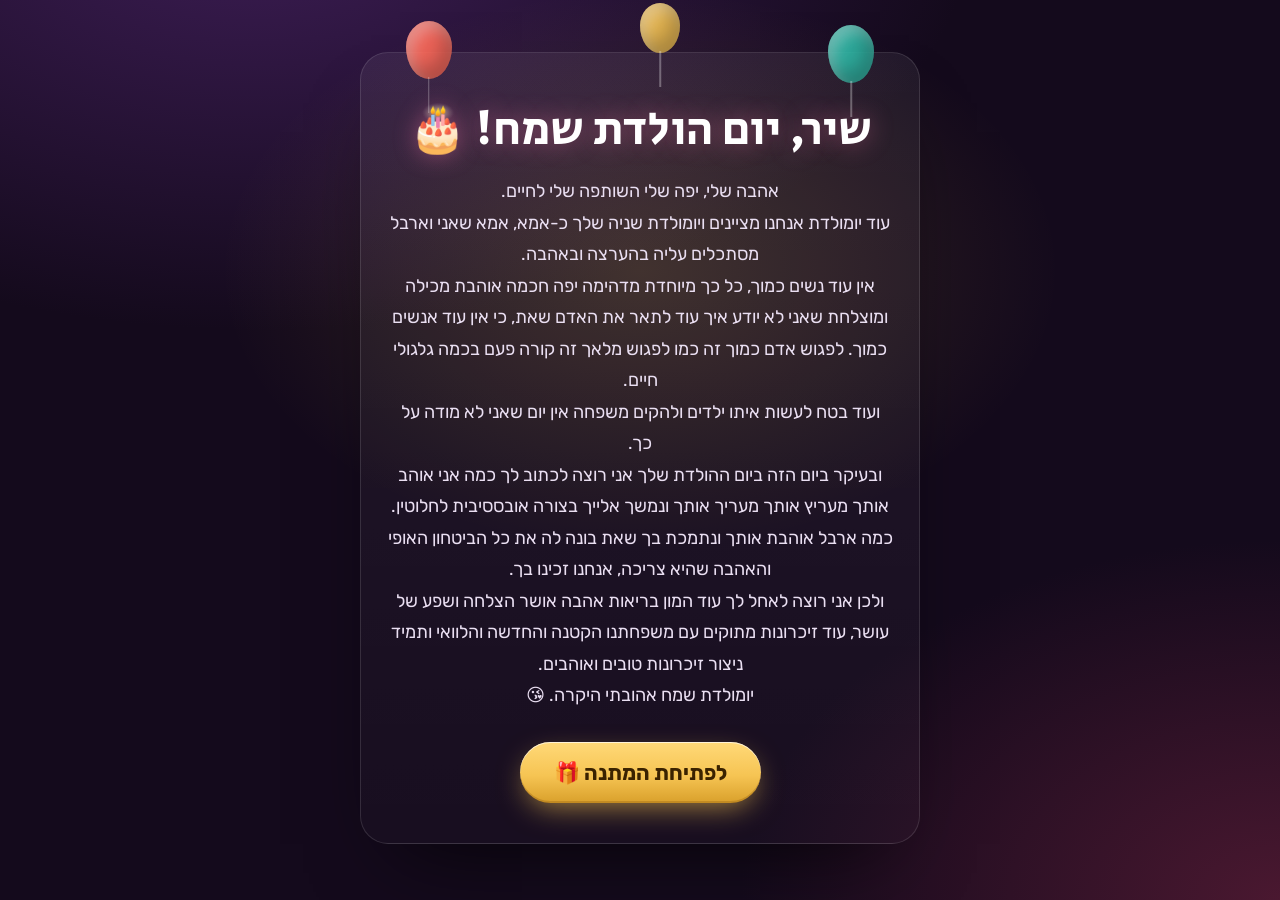
==== index.html @ 5ed7d881 "Add bundling tool and HTML harnesses for mobile and shot scenarios - Implemented a bundling script (" ====
<!doctype html>
<html lang="he" dir="rtl">
<head>
<meta charset="utf-8">
<meta name="viewport" content="width=device-width, initial-scale=1, maximum-scale=1, user-scalable=no, viewport-fit=cover">
<title>יום הולדת שמח אהבה שלי 🎁</title>
<link rel="preconnect" href="https://fonts.googleapis.com">
<link rel="preconnect" href="https://fonts.gstatic.com" crossorigin>
<link href="https://fonts.googleapis.com/css2?family=Rubik:wght@400;500;700;900&family=Secular+One&family=Share+Tech+Mono&display=swap" rel="stylesheet">
<link rel="stylesheet" href="css/style.css">
</head>
<body>

<!-- ───────────── מסך 1: פתיח וברכה ───────────── -->
<section id="screen-intro" class="screen active">
  <div class="intro-glow"></div>
  <div class="intro-card">
    <div class="intro-balloons" aria-hidden="true">
      <span class="balloon b1"></span><span class="balloon b2"></span><span class="balloon b3"></span>
    </div>
    <h1 class="intro-title">שיר, יום הולדת שמח! 🎂</h1>
    <div class="intro-text" id="greeting-text">
      <!-- PLACEHOLDER: הברכה האישית תיכתב כאן (js/app.js → CONFIG.greeting) -->
    </div>
    <button class="btn btn-primary btn-big" id="btn-to-gift">
      <span>לפתיחת המתנה 🎁</span>
    </button>
  </div>
</section>

<!-- ───────────── מסך 2: מכונת הקלואו ───────────── -->
<section id="screen-game" class="screen">
  <div class="game-wrap">
    <canvas id="claw-canvas" width="420" height="600"></canvas>

    <div class="hud">
      <div class="hud-msg" id="hud-msg">הזיזי את הזרוע עם החצים, ולחצי על הכפתור האדום כדי לתפוס</div>
    </div>

    <div class="controls" dir="ltr">
      <button class="ctl ctl-arrow" id="btn-left" aria-label="שמאלה">
        <svg viewBox="0 0 24 24"><path d="M15 5l-7 7 7 7" fill="none" stroke="currentColor" stroke-width="3" stroke-linecap="round" stroke-linejoin="round"/></svg>
      </button>
      <button class="ctl ctl-drop" id="btn-drop" aria-label="תפוס">
        <span class="drop-cap"></span>
        <span class="drop-label" dir="rtl">תפסי!</span>
      </button>
      <button class="ctl ctl-arrow" id="btn-right" aria-label="ימינה">
        <svg viewBox="0 0 24 24"><path d="M9 5l7 7-7 7" fill="none" stroke="currentColor" stroke-width="3" stroke-linecap="round" stroke-linejoin="round"/></svg>
      </button>
    </div>
    <div class="hint-keys">אפשר גם עם החצים במקלדת ורווח</div>
  </div>
</section>

<!-- ───────────── מסך 3: פתיחת המתנה ───────────── -->
<section id="screen-reveal" class="screen">
  <canvas id="confetti-canvas"></canvas>
  <div class="reveal-wrap">

    <!-- שלב א: המתנה הארוזה -->
    <div class="wrapped" id="wrapped">
      <div class="wrapped-caption" id="wrapped-caption">תפסת! לחצי על המתנה כדי לפתוח</div>
      <button class="giftbox" id="giftbox" aria-label="פתחי את המתנה">
        <div class="gb-rays" aria-hidden="true"></div>
        <div class="gb-core" aria-hidden="true"></div>
        <div class="gb-lid"><div class="gb-bow"><i></i><i></i><b></b></div><div class="gb-lid-ribbon"></div></div>
        <div class="gb-body"><div class="gb-ribbon-v"></div><div class="gb-ribbon-h"></div></div>
      </button>
    </div>

    <!-- שלב ב: הכרטיס -->
    <div class="gift-card" id="gift-card" hidden>
      <div class="gift-badge" id="gift-badge">מתנה מס׳ 1</div>
      <div class="gift-photo"><img id="gift-img" alt=""></div>
      <div class="gift-body">
        <div class="gift-kicker" id="gift-kicker"></div>
        <h2 class="gift-title" id="gift-title"></h2>
        <p class="gift-sub" id="gift-sub"></p>
        <div id="gift-extra"></div>
      </div>
      <div class="gift-actions">
        <button class="btn btn-ghost" id="btn-reject">לא אהבתי, רוצה מתנה אחרת 😒</button>
      </div>
    </div>

  </div>
</section>

<script src="js/engine.js"></script>
<script src="js/atelier.js"></script>
<script src="js/claw.js"></script>
<script src="js/app.js"></script>
</body>
</html>
---- css/style.css ----
/* ─────────────────────────────────────────────────────────────
   יום הולדת שיר — styles
   Palette: cherry red (machine), deep plum (night), warm gold (accent),
   coral + teal (the presents). One accent per screen.
   ───────────────────────────────────────────────────────────── */
:root {
  --plum-900: #140a1c;
  --plum-800: #1f1030;
  --plum-700: #2c1742;
  --cherry: #c2263a;
  --cherry-dark: #8f1a2b;
  --gold: #f6c453;
  --gold-deep: #d9a02b;
  --coral: #ff6b5a;
  --teal: #2fb8a6;
  --cream: #fff4e6;
  --ink: #2a1a22;
  --muted: #b9a7c4;
  --font: "Rubik", system-ui, -apple-system, "Segoe UI", sans-serif;
  --display: "Secular One", "Rubik", sans-serif;
}

* { box-sizing: border-box; -webkit-tap-highlight-color: transparent; }
[hidden] { display: none !important; }
/* The page background lives on <html>, sized to the whole document (not the viewport), and
   never repeats — otherwise a long greeting makes the gradients tile below the first screen. */
html {
  margin: 0; min-height: 100%;
  background-color: var(--plum-900);
  background-image:
    radial-gradient(1200px 700px at 20% -10%, #3d1d55 0%, transparent 60%),
    radial-gradient(900px 600px at 100% 100%, #4a1830 0%, transparent 60%);
  background-repeat: no-repeat;
  background-size: 100% 100%;
}
body {
  margin: 0;
  font-family: var(--font);
  color: var(--cream);
  background: transparent;
  min-height: 100dvh;
  overflow-x: hidden;
  -webkit-font-smoothing: antialiased;
}

button { font-family: inherit; cursor: pointer; }

.screen {
  display: none;
  min-height: 100dvh;
  align-items: center;
  justify-content: center;
  padding: max(16px, env(safe-area-inset-top)) 16px max(20px, env(safe-area-inset-bottom));
  position: relative;
}
.screen.active { display: flex; animation: screen-in .45s cubic-bezier(.2,.8,.2,1) both; }
@keyframes screen-in { from { opacity: 0; transform: translateY(14px) scale(.985); } to { opacity: 1; transform: none; } }

/* ───────────── buttons ───────────── */
.btn {
  border: 0; border-radius: 999px;
  padding: 14px 26px; font-size: 18px; font-weight: 700;
  transition: transform .12s ease, box-shadow .2s ease, filter .2s ease;
  will-change: transform;
}
.btn:active { transform: translateY(1px) scale(.98); }
.btn-primary {
  color: #3a2200;
  background: linear-gradient(180deg, #ffd978 0%, var(--gold) 55%, var(--gold-deep) 100%);
  box-shadow: 0 10px 30px -8px rgba(246,196,83,.7), inset 0 1px 0 rgba(255,255,255,.7), inset 0 -2px 0 rgba(120,70,0,.25);
}
.btn-primary:hover { filter: brightness(1.04); box-shadow: 0 14px 34px -8px rgba(246,196,83,.85), inset 0 1px 0 rgba(255,255,255,.7), inset 0 -2px 0 rgba(120,70,0,.25); }
.btn-big { padding: 18px 34px; font-size: 21px; }
.btn-ghost {
  color: var(--cream);
  background: rgba(255,255,255,.06);
  border: 1.5px solid rgba(255,255,255,.18);
  backdrop-filter: blur(6px);
}
.btn-ghost:hover { background: rgba(255,255,255,.11); border-color: rgba(255,255,255,.3); }

/* ───────────── intro ───────────── */
#screen-intro { overflow: hidden; }
.intro-glow {
  position: absolute; inset: 0; pointer-events: none;
  background: radial-gradient(600px 400px at 50% 30%, rgba(246,196,83,.16), transparent 70%);
}
.intro-card {
  position: relative; width: min(560px, 100%);
  text-align: center; padding: 44px 26px 40px;
  border-radius: 28px;
  background: linear-gradient(180deg, rgba(255,255,255,.06), rgba(255,255,255,.02));
  border: 1px solid rgba(255,255,255,.12);
  box-shadow: 0 40px 80px -40px rgba(0,0,0,.8);
}
.intro-title {
  font-family: var(--display); font-weight: 400;
  font-size: clamp(30px, 7vw, 46px); line-height: 1.15; margin: 8px 0 18px;
  color: #fff;
  text-shadow: 0 0 24px rgba(255,120,170,.45);
}
.intro-text {
  font-size: 18px; line-height: 1.75; color: #eadff2;
  white-space: pre-line; margin: 0 auto 30px; max-width: 46ch;
}
.intro-text .placeholder {
  display: inline-block; padding: 10px 14px; border-radius: 12px;
  border: 1.5px dashed rgba(246,196,83,.55); color: var(--gold);
  font-size: 15px;
}
.intro-balloons { position: absolute; inset: -20px 0 auto 0; height: 0; pointer-events: none; }
.balloon {
  position: absolute; width: 46px; height: 58px; border-radius: 50% 50% 50% 50% / 45% 45% 55% 55%;
  opacity: .9; animation: float 6s ease-in-out infinite;
  box-shadow: inset -8px -10px 18px rgba(0,0,0,.25), inset 6px 8px 14px rgba(255,255,255,.35);
}
.balloon::after { content: ""; position: absolute; left: 50%; bottom: -34px; width: 1.5px; height: 36px; background: rgba(255,255,255,.35); transform: translateX(-50%); }
.b1 { left: 8%; top: -12px; background: var(--coral); animation-delay: -1s; }
.b2 { left: 50%; top: -30px; background: var(--gold); width: 40px; height: 50px; animation-delay: -3s; }
.b3 { right: 8%; top: -8px; background: var(--teal); animation-delay: -5s; }
@keyframes float { 0%,100% { transform: translateY(0) rotate(-3deg); } 50% { transform: translateY(-12px) rotate(3deg); } }

/* ───────────── game ───────────── */
#screen-game { padding-top: 10px; }
.game-wrap { width: min(420px, 100%); display: flex; flex-direction: column; align-items: stretch; gap: 10px; }
#claw-canvas {
  width: 100%; height: auto; aspect-ratio: 420 / 600; display: block;
  border-radius: 22px;
  box-shadow: 0 40px 70px -30px rgba(0,0,0,.9), 0 0 0 1px rgba(255,255,255,.05);
  touch-action: none; user-select: none;
}
.hud { min-height: 44px; display: flex; align-items: center; justify-content: center; }
.hud-msg {
  text-align: center; font-size: 15.5px; line-height: 1.4; color: #f3e9f7;
  padding: 8px 14px; border-radius: 12px;
  background: rgba(255,255,255,.05); border: 1px solid rgba(255,255,255,.08);
  transition: transform .2s ease, background .3s ease;
}
.hud-msg.pop { animation: hud-pop .5s cubic-bezier(.2,.9,.2,1.2); }
.hud-msg.bad { background: rgba(194,38,58,.22); border-color: rgba(255,120,130,.3); }
.hud-msg.good { background: rgba(47,184,166,.2); border-color: rgba(120,255,220,.3); }
@keyframes hud-pop { 0% { transform: scale(.94); } 60% { transform: scale(1.03); } 100% { transform: none; } }

.controls {
  display: grid; grid-template-columns: 1fr auto 1fr; align-items: center; gap: 14px;
  padding: 10px 6px 4px;
  user-select: none; -webkit-user-select: none;
}
.ctl { border: 0; touch-action: manipulation; user-select: none; -webkit-user-select: none; }
.ctl-arrow {
  height: 72px; border-radius: 20px; color: #fff;
  background: linear-gradient(180deg, #3b2350, #24132f);
  box-shadow: 0 8px 0 #150a1c, 0 14px 24px -8px rgba(0,0,0,.7), inset 0 1px 0 rgba(255,255,255,.12);
  transition: transform .08s ease, box-shadow .08s ease, background .2s ease;
}
.ctl-arrow svg { width: 32px; height: 32px; }
.ctl-arrow:active, .ctl-arrow.held {
  transform: translateY(6px);
  box-shadow: 0 2px 0 #150a1c, 0 6px 14px -6px rgba(0,0,0,.7), inset 0 1px 0 rgba(255,255,255,.12);
  background: linear-gradient(180deg, #4a2c66, #2c1840);
}
.ctl-drop {
  position: relative; width: 104px; height: 104px; border-radius: 50%; padding: 0;
  background: #7d0f1f;
  box-shadow: 0 10px 0 #4a0912, 0 18px 30px -8px rgba(0,0,0,.8);
  transition: transform .08s ease, box-shadow .08s ease;
}
.drop-cap {
  position: absolute; inset: 6px; border-radius: 50%;
  background: radial-gradient(circle at 38% 30%, #ff8a86 0%, #e2323f 40%, #a3121f 100%);
  box-shadow: inset 0 -8px 14px rgba(80,0,0,.5), inset 0 6px 10px rgba(255,255,255,.35);
}
.drop-cap::after { content: ""; position: absolute; left: 22%; top: 12%; width: 34%; height: 18%; border-radius: 50%; background: rgba(255,255,255,.55); filter: blur(1.5px); }
.drop-label {
  position: absolute; inset: 0; display: grid; place-items: center;
  font-family: var(--display); font-size: 22px; color: #fff; letter-spacing: .02em;
  text-shadow: 0 2px 4px rgba(0,0,0,.45);
}
.ctl-drop:active, .ctl-drop.pressed { transform: translateY(8px); box-shadow: 0 2px 0 #4a0912, 0 8px 16px -6px rgba(0,0,0,.8); }
.ctl-drop:disabled { filter: saturate(.4) brightness(.8); cursor: default; }
.hint-keys { text-align: center; font-size: 12.5px; color: var(--muted); }
@media (pointer: coarse) { .hint-keys { display: none; } }

/* ───────────── reveal ───────────── */
#screen-reveal { overflow: hidden; }
#confetti-canvas { position: fixed; inset: 0; width: 100%; height: 100%; pointer-events: none; z-index: 5; }
.reveal-wrap { position: relative; z-index: 2; width: min(520px, 100%); display: grid; place-items: center; }

/* wrapped present (CSS) */
.wrapped { display: grid; place-items: center; gap: 26px; padding: 30px 0; }
.wrapped-caption { font-size: 19px; color: #f3e9f7; text-align: center; animation: hud-pop .6s ease; min-height: 1.6em; }
.wrapped-caption .opening-fx {
  display: inline-block; font-weight: 700; letter-spacing: .02em;
  background: linear-gradient(90deg, #fff 0%, var(--gold) 30%, #fff 50%, var(--gold) 70%, #fff 100%);
  background-size: 200% 100%;
  -webkit-background-clip: text; background-clip: text; color: transparent;
  animation: shimmer 1.1s linear infinite, hud-pop .4s ease;
}
@keyframes shimmer { to { background-position: -200% 0; } }
.giftbox {
  --wrap: #ff6b5a; --ribbon: #f6c453;
  position: relative; width: 190px; height: 210px; border: 0; background: transparent; padding: 0;
  filter: drop-shadow(0 30px 30px rgba(0,0,0,.55));
  animation: gift-wiggle 2.2s ease-in-out infinite;
  transform-origin: 50% 100%;
}
@keyframes gift-wiggle { 0%,100% { transform: rotate(0); } 10% { transform: rotate(-4deg) scale(1.02); } 20% { transform: rotate(4deg); } 30% { transform: rotate(-2deg); } 40% { transform: rotate(0); } }
.giftbox.opening { animation: none; }
/* Light rays burst from the box as the lid comes off. */
.gb-rays {
  position: absolute; left: 50%; top: 58%; width: 460px; height: 460px; margin: -230px 0 0 -230px;
  border-radius: 50%; pointer-events: none; opacity: 0; z-index: 0;
  background: repeating-conic-gradient(from 0deg, rgba(255,232,160,.6) 0 6deg, transparent 6deg 22deg);
  -webkit-mask: radial-gradient(circle, #000 15%, transparent 68%); mask: radial-gradient(circle, #000 15%, transparent 68%);
}
.giftbox.opening .gb-rays { animation: rays 1.3s ease-out .1s both; }
@keyframes rays {
  0% { opacity: 0; transform: scale(.15) rotate(0deg); }
  30% { opacity: 1; }
  100% { opacity: 0; transform: scale(1.35) rotate(45deg); }
}
.gb-core {
  position: absolute; left: 50%; top: 60%; width: 40px; height: 40px; margin: -20px 0 0 -20px; border-radius: 50%;
  background: radial-gradient(circle, #fff 0%, rgba(255,236,170,.9) 30%, rgba(246,196,83,0) 70%);
  opacity: 0; pointer-events: none; z-index: 3;
}
.giftbox.opening .gb-core { animation: core 1s ease-out .05s both; }
@keyframes core { 0% { opacity: 0; transform: scale(.3); } 25% { opacity: 1; transform: scale(3.2); } 100% { opacity: 0; transform: scale(5); } }
/* Sparks: little glowing dots thrown out of the box. Position comes from --dx/--dy set in JS. */
.gb-spark {
  position: absolute; left: 50%; top: 55%; width: var(--s, 9px); height: var(--s, 9px); border-radius: 50%;
  background: var(--c, var(--gold)); box-shadow: 0 0 12px 2px var(--c, var(--gold));
  opacity: 0; pointer-events: none; z-index: 4;
}
.gb-spark.star { border-radius: 0; clip-path: polygon(50% 0, 62% 38%, 100% 50%, 62% 62%, 50% 100%, 38% 62%, 0 50%, 38% 38%); box-shadow: none; }
.giftbox.opening .gb-spark { animation: spark 1.1s cubic-bezier(.15,.85,.3,1) var(--d, 0s) both; }
@keyframes spark {
  0%   { opacity: 0; transform: translate(-50%, -50%) scale(.2) rotate(0deg); }
  12%  { opacity: 1; transform: translate(-50%, -50%) scale(1.2) rotate(40deg); }
  100% { opacity: 0; transform: translate(calc(-50% + var(--dx)), calc(-50% + var(--dy))) scale(.1) rotate(220deg); }
}
.giftbox.opening .gb-body { box-shadow: 0 0 0 0 rgba(255,220,130,0); animation: body-pop .7s cubic-bezier(.2,.9,.3,1.3) both, body-glow 1.2s ease-out both; }
@keyframes body-glow { 0% { box-shadow: 0 0 0 0 rgba(255,220,130,0); } 30% { box-shadow: 0 0 70px 24px rgba(255,220,130,.55); } 100% { box-shadow: 0 0 40px 0 rgba(255,220,130,0); } }
.gb-body {
  position: absolute; left: 10px; right: 10px; bottom: 0; height: 140px; border-radius: 6px;
  background: linear-gradient(135deg, color-mix(in oklab, var(--wrap) 80%, white) 0%, var(--wrap) 50%, color-mix(in oklab, var(--wrap) 65%, #2a0a1a) 100%);
  overflow: hidden;
}
.gb-ribbon-v { position: absolute; left: 50%; top: 0; bottom: 0; width: 30px; transform: translateX(-50%);
  background: linear-gradient(90deg, color-mix(in oklab, var(--ribbon) 70%, #6a3a00), var(--ribbon) 40%, color-mix(in oklab, var(--ribbon) 85%, white) 55%, color-mix(in oklab, var(--ribbon) 70%, #6a3a00)); }
.gb-ribbon-h { position: absolute; top: 50%; left: 0; right: 0; height: 30px; transform: translateY(-50%);
  background: linear-gradient(180deg, color-mix(in oklab, var(--ribbon) 70%, #6a3a00), var(--ribbon) 40%, color-mix(in oklab, var(--ribbon) 85%, white) 55%, color-mix(in oklab, var(--ribbon) 70%, #6a3a00)); }
.gb-lid {
  position: absolute; left: 0; right: 0; top: 46px; height: 40px; border-radius: 6px;
  background: linear-gradient(135deg, color-mix(in oklab, var(--wrap) 75%, white), var(--wrap) 55%, color-mix(in oklab, var(--wrap) 70%, #2a0a1a));
  transform-origin: 20% 100%;
  transition: transform .9s cubic-bezier(.3,.9,.3,1.1), opacity .9s ease;
  z-index: 2;
}
.gb-lid-ribbon { position: absolute; left: 50%; top: 0; bottom: 0; width: 30px; transform: translateX(-50%); background: var(--ribbon); }
.gb-bow { position: absolute; left: 50%; top: -34px; transform: translateX(-50%); width: 90px; height: 40px; }
.gb-bow i { position: absolute; bottom: 0; width: 42px; height: 34px; border-radius: 50% 50% 40% 40%; background: radial-gradient(circle at 35% 30%, color-mix(in oklab, var(--ribbon) 70%, white), var(--ribbon) 55%, color-mix(in oklab, var(--ribbon) 70%, #6a3a00)); }
.gb-bow i:first-child { left: 0; transform: rotate(-16deg); }
.gb-bow i:nth-child(2) { right: 0; transform: rotate(16deg); }
.gb-bow b { position: absolute; left: 50%; bottom: -4px; width: 22px; height: 22px; border-radius: 50%; transform: translateX(-50%); background: radial-gradient(circle at 35% 30%, color-mix(in oklab, var(--ribbon) 60%, white), var(--ribbon) 60%, color-mix(in oklab, var(--ribbon) 70%, #6a3a00)); }
.giftbox.opening .gb-lid { transform: translate(-60px, -300px) rotate(-48deg); opacity: 0; transition-duration: 1.05s, 1.05s; }
@keyframes body-pop { 0% { transform: scaleX(1) scaleY(1); } 35% { transform: scaleX(1.06) scaleY(.92); } 100% { transform: scale(1); } }
.giftbox.gone { transition: opacity .5s ease, transform .5s ease; opacity: 0; transform: translateY(60px) scale(.9); pointer-events: none; }

/* gift card */
.gift-card {
  position: relative; width: min(520px, 100%);
  border-radius: 26px; overflow: hidden;
  background: linear-gradient(180deg, #fffaf3, #fff1e3);
  color: var(--ink);
  box-shadow: 0 50px 90px -40px rgba(0,0,0,.9), 0 0 0 1px rgba(255,255,255,.2);
  animation: card-in .8s cubic-bezier(.2,.9,.2,1.05) both;
}
@keyframes card-in { 0% { opacity: 0; transform: translateY(60px) scale(.92) rotate(-1.5deg); } 100% { opacity: 1; transform: none; } }
.gift-badge {
  position: absolute; top: 16px; inset-inline-start: 16px; z-index: 2;
  background: var(--ink); color: var(--cream); font-weight: 700; font-size: 13px;
  padding: 7px 12px; border-radius: 999px; letter-spacing: .02em;
}
.gift-photo { aspect-ratio: 16 / 10; background: #ddd; overflow: hidden; position: relative; }
.gift-photo img { width: 100%; height: 100%; object-fit: cover; display: block; transform: scale(1.04); animation: ken 12s ease-in-out infinite alternate; }
@keyframes ken { to { transform: scale(1.12) translate(-1.5%, -1%); } }
.gift-photo::after { content: ""; position: absolute; inset: 0; background: linear-gradient(180deg, transparent 55%, rgba(60,20,30,.45)); }
.gift-photo .sticker {
  position: absolute; z-index: 3; inset-inline-end: 10px; bottom: 10px;
  width: clamp(96px, 30%, 150px); height: auto; object-fit: contain;
  transform: rotate(-7deg);
  filter: drop-shadow(0 10px 14px rgba(0,0,0,.45));
  animation: sticker-in .7s cubic-bezier(.2,.9,.2,1.15) .35s both, sticker-bob 2.8s ease-in-out 1.1s infinite alternate;
}
@keyframes sticker-in { 0% { opacity: 0; transform: rotate(-20deg) scale(.4) translateY(30px); } 100% { opacity: 1; transform: rotate(-7deg) scale(1); } }
@keyframes sticker-bob { 0% { transform: rotate(-7deg) translateY(0); } 100% { transform: rotate(-3deg) translateY(-6px); } }
.gift-body { padding: 22px 24px 8px; text-align: start; }
.gift-kicker { font-size: 13px; font-weight: 700; letter-spacing: .08em; color: #a3453d; text-transform: uppercase; margin-bottom: 6px; }
.gift-title { font-family: var(--display); font-weight: 400; font-size: clamp(26px, 6vw, 36px); margin: 0 0 8px; line-height: 1.15; color: #2a1a22; }
.gift-sub { font-size: 16.5px; line-height: 1.65; margin: 0; color: #5e4650; }
.gift-actions { padding: 14px 24px 24px; display: flex; justify-content: center; }
.gift-card .btn-ghost { color: #4a2f3a; border-color: rgba(60,30,40,.25); background: rgba(60,30,40,.05); }
.gift-card .btn-ghost:hover { background: rgba(60,30,40,.1); }

/* Thailand: boarding pass */
.gift-card.final { background: linear-gradient(180deg, #0f2a3a, #0b1e2c); color: #eaf6ff; }
.gift-card.final .gift-kicker { color: #7fe3d3; }
.gift-card.final .gift-title { color: #fff; text-shadow: 0 0 30px rgba(127,227,211,.35); }
.gift-card.final .gift-sub { color: #bcd8e6; }
.gift-card.final .gift-photo::after { background: linear-gradient(180deg, transparent 50%, rgba(11,30,44,.9)); }
.gift-card.final .gift-badge { background: var(--gold); color: #2a1a00; }

.boarding { margin: 18px 0 6px; display: grid; gap: 12px; }
.pass {
  display: grid; grid-template-columns: 1fr auto; border-radius: 16px; overflow: hidden;
  background: #fffdf8; color: #182430;
  box-shadow: 0 20px 40px -20px rgba(0,0,0,.7);
  animation: card-in .7s cubic-bezier(.2,.9,.2,1.05) both;
}
.pass:nth-child(2) { animation-delay: .15s; } .pass:nth-child(3) { animation-delay: .3s; }
.pass-main { padding: 14px 16px 12px; }
.pass-head { display: flex; justify-content: space-between; align-items: center; gap: 10px; font-size: 10.5px; font-weight: 700; letter-spacing: .08em; color: #5b6b7a; text-transform: uppercase; white-space: nowrap; }
.pass-head .airline { color: #0e7c86; }
@media (max-width: 420px) { .pass-head { font-size: 9.5px; letter-spacing: .05em; } }
.pass-route { display: grid; grid-template-columns: 1fr auto 1fr; align-items: center; gap: 8px; margin: 8px 0 6px; direction: ltr; }
.pass-route .code { font-family: var(--display); font-size: 34px; line-height: 1; letter-spacing: .02em; }
.pass-route .city { font-size: 12px; color: #5b6b7a; font-weight: 600; margin-top: 2px; }
.pass-route .to { text-align: right; }
.pass-route .plane { position: relative; height: 34px; width: clamp(64px, 24vw, 120px); color: #0e7c86; }
.pass-route .plane::before {
  content: ""; position: absolute; left: 4px; right: 4px; top: 50%; height: 0;
  border-top: 2px dotted #c9d3dc;
}
.pass-route .plane .trail {
  position: absolute; left: 4px; top: 50%; height: 0; width: 0;
  border-top: 2px dotted #0e7c86;
  animation: trail 4.2s ease-in-out infinite;
}
.pass-route .plane .jet {
  position: absolute; left: 0; top: 50%; width: 26px; height: 26px;
  animation: fly 4.2s ease-in-out infinite;
  filter: drop-shadow(0 4px 4px rgba(14,124,134,.3));
}
.pass-route .plane .jet svg { width: 100%; height: 100%; display: block; transform: rotate(90deg); }
@keyframes fly {
  0%   { left: 0;    transform: translate(0, -50%) rotate(12deg) scale(.9); opacity: 0; }
  8%   { opacity: 1; }
  50%  { left: 50%;  transform: translate(-50%, -110%) rotate(0deg) scale(1.08); }
  84%  { opacity: 1; }
  92%, 100% { left: 100%; transform: translate(-100%, -40%) rotate(-12deg) scale(.9); opacity: 0; }
}
@keyframes trail {
  0%  { width: 0; opacity: .9; }
  90% { width: calc(100% - 8px); opacity: .9; }
  100% { width: calc(100% - 8px); opacity: 0; }
}
.pass:nth-child(2) .plane .jet, .pass:nth-child(2) .plane .trail { animation-delay: .6s; }
.pass:nth-child(3) .plane .jet, .pass:nth-child(3) .plane .trail { animation-delay: 1.2s; }
@media (prefers-reduced-motion: reduce) {
  .pass-route .plane .jet, .pass-route .plane .trail { animation: none; }
  .pass-route .plane .jet { left: 50%; transform: translate(-50%, -50%); }
  .pass-route .plane .trail { width: calc(100% - 8px); }
}
.pass-grid { display: grid; grid-template-columns: repeat(4, 1fr); gap: 8px; margin-top: 8px; }
.pass-grid div { font-size: 14px; font-weight: 700; }
.pass-grid small { display: block; font-size: 10px; letter-spacing: .08em; color: #5b6b7a; font-weight: 700; text-transform: uppercase; margin-bottom: 2px; }
.pass-stub {
  border-inline-start: 2px dashed #c9d3dc; padding: 14px 14px; min-width: 96px;
  display: grid; align-content: space-between; justify-items: center; text-align: center;
  background: #f3f7fa;
}
.pass-stub .name { font-weight: 800; font-size: 14px; }
.pass-stub .barcode { width: 70px; height: 40px; background: repeating-linear-gradient(90deg, #182430 0 2px, transparent 2px 4px, #182430 4px 5px, transparent 5px 8px, #182430 8px 11px, transparent 11px 13px); opacity: .85; }
.pass-stub .seat { font-size: 11px; color: #5b6b7a; font-weight: 700; }
.final-note { margin-top: 14px; font-size: 16px; line-height: 1.7; color: #d6ecf5; text-align: center; }
.final-note b { color: var(--gold); }
.gift-card.final .gift-actions { padding-top: 6px; }

@media (max-width: 420px) {
  .pass-route .code { font-size: 28px; }
  .pass-grid { grid-template-columns: repeat(2, 1fr); }
  .pass-stub { min-width: 94px; padding: 12px 8px; }
  .pass-stub .seat, .pass-stub .name { white-space: nowrap; }
}
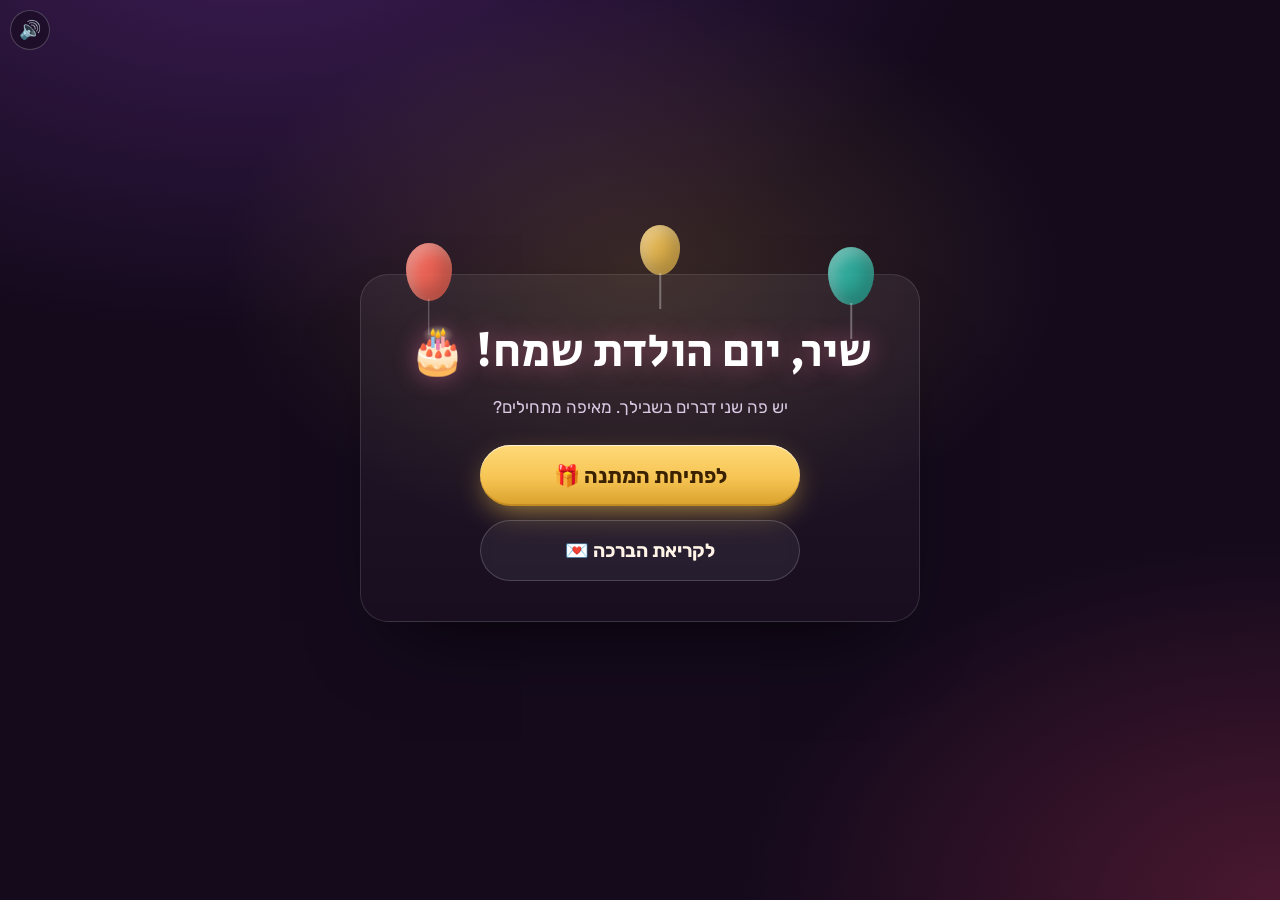
==== commit f3da4adb: "i" ====
--- a/index.html
+++ b/index.html
@@ -6,10 +6,12 @@
 <title>יום הולדת שמח אהבה שלי 🎁</title>
 <link rel="preconnect" href="https://fonts.googleapis.com">
 <link rel="preconnect" href="https://fonts.gstatic.com" crossorigin>
-<link href="https://fonts.googleapis.com/css2?family=Rubik:wght@400;500;700;900&family=Secular+One&family=Share+Tech+Mono&display=swap" rel="stylesheet">
+<link href="https://fonts.googleapis.com/css2?family=Rubik:wght@400;500;700;900&family=Secular+One&family=Share+Tech+Mono&family=Frank+Ruhl+Libre:wght@400;500;700&display=swap" rel="stylesheet">
 <link rel="stylesheet" href="css/style.css">
 </head>
 <body>
+
+<button class="mute" id="btn-mute" type="button" aria-label="השתקת צלילים">🔊</button>
 
 <!-- ───────────── מסך 1: פתיח וברכה ───────────── -->
 <section id="screen-intro" class="screen active">
@@ -19,12 +21,43 @@
       <span class="balloon b1"></span><span class="balloon b2"></span><span class="balloon b3"></span>
     </div>
     <h1 class="intro-title">שיר, יום הולדת שמח! 🎂</h1>
-    <div class="intro-text" id="greeting-text">
-      <!-- PLACEHOLDER: הברכה האישית תיכתב כאן (js/app.js → CONFIG.greeting) -->
+    <p class="intro-sub">יש פה שני דברים בשבילך. מאיפה מתחילים?</p>
+    <div class="menu">
+      <button class="btn btn-primary btn-big" id="btn-to-gift">
+        <span>לפתיחת המתנה 🎁</span>
+      </button>
+      <button class="btn btn-ghost btn-big" id="btn-to-letter">
+        <span>לקריאת הברכה 💌</span>
+      </button>
     </div>
-    <button class="btn btn-primary btn-big" id="btn-to-gift">
-      <span>לפתיחת המתנה 🎁</span>
-    </button>
+  </div>
+</section>
+
+<!-- ───────────── מסך 1ב: הברכה, על נייר ───────────── -->
+<section id="screen-letter" class="screen">
+  <div class="letter-wrap">
+    <article class="letter" dir="rtl">
+      <div class="letter-edge" aria-hidden="true"></div>
+      <div class="letter-inner">
+        <div class="letter-head">
+          <span class="letter-date">יום ההולדת שלך</span>
+          <span class="letter-mark" aria-hidden="true">✦</span>
+        </div>
+        <h2 class="letter-title">שיר היקרה,</h2>
+        <div class="letter-text" id="greeting-text">
+          <!-- PLACEHOLDER: הברכה האישית תיכתב כאן (js/app.js → CONFIG.greeting) -->
+        </div>
+        <div class="letter-sign">
+          <span class="letter-sign-line">באהבה,</span>
+          <span class="letter-sign-name">גלעד</span>
+        </div>
+        <div class="wax" aria-hidden="true"><span>ש</span></div>
+      </div>
+    </article>
+    <div class="letter-actions">
+      <button class="btn btn-ghost" id="btn-letter-back">↩ חזרה</button>
+      <button class="btn btn-primary" id="btn-letter-gift">עכשיו למתנה 🎁</button>
+    </div>
   </div>
 </section>
 
@@ -90,6 +123,8 @@
 <script src="js/engine.js"></script>
 <script src="js/atelier.js"></script>
 <script src="js/claw.js"></script>
+<script src="js/sfx.js"></script>
+<script src="js/plane.js"></script>
 <script src="js/app.js"></script>
 </body>
 </html>
--- a/css/style.css
+++ b/css/style.css
@@ -18,6 +18,7 @@
   --muted: #b9a7c4;
   --font: "Rubik", system-ui, -apple-system, "Segoe UI", sans-serif;
   --display: "Secular One", "Rubik", sans-serif;
+  --serif: "Frank Ruhl Libre", "David Libre", "Times New Roman", serif;
 }
 
 * { box-sizing: border-box; -webkit-tap-highlight-color: transparent; }
@@ -99,14 +100,89 @@
   color: #fff;
   text-shadow: 0 0 24px rgba(255,120,170,.45);
 }
-.intro-text {
-  font-size: 18px; line-height: 1.75; color: #eadff2;
-  white-space: pre-line; margin: 0 auto 30px; max-width: 46ch;
-}
-.intro-text .placeholder {
-  display: inline-block; padding: 10px 14px; border-radius: 12px;
-  border: 1.5px dashed rgba(246,196,83,.55); color: var(--gold);
-  font-size: 15px;
+.intro-sub { font-size: 17px; color: #d9c9e3; margin: 0 0 28px; }
+.menu { display: grid; gap: 14px; justify-items: center; }
+.menu .btn { width: min(320px, 100%); }
+.menu .btn-ghost { font-size: 19px; }
+
+/* ───────────── letter (the greeting, on paper) ───────────── */
+#screen-letter { overflow: hidden; perspective: 1400px; }
+.letter-wrap { width: min(560px, 100%); display: grid; gap: 22px; justify-items: center; }
+.letter {
+  position: relative; width: 100%;
+  color: #2b1d14;
+  background:
+    radial-gradient(900px 500px at 15% 0%, rgba(255,255,255,.55), transparent 60%),
+    radial-gradient(700px 500px at 100% 100%, rgba(190,150,100,.22), transparent 60%),
+    linear-gradient(180deg, #fbf3e3 0%, #f6ecd8 100%);
+  border-radius: 3px;
+  box-shadow:
+    0 1px 0 rgba(255,255,255,.7) inset,
+    0 2px 4px rgba(60,30,10,.12),
+    0 24px 50px -18px rgba(0,0,0,.75),
+    0 60px 120px -50px rgba(0,0,0,.9);
+  transform: rotate(-.6deg);
+  transform-origin: 50% 0;
+  animation: letter-in 1s cubic-bezier(.2,.8,.2,1) both;
+}
+@keyframes letter-in {
+  0% { opacity: 0; transform: rotateX(-70deg) rotate(-.6deg) translateY(-20px); }
+  60% { opacity: 1; }
+  100% { opacity: 1; transform: rotateX(0) rotate(-.6deg); }
+}
+/* Paper grain. */
+.letter::before {
+  content: ""; position: absolute; inset: 0; border-radius: inherit; pointer-events: none; opacity: .5;
+  background-image: url("data:image/svg+xml;utf8,<svg xmlns='http://www.w3.org/2000/svg' width='180' height='180'><filter id='n'><feTurbulence type='fractalNoise' baseFrequency='.9' numOctaves='3' stitchTiles='stitch'/><feColorMatrix values='0 0 0 0 0.35 0 0 0 0 0.25 0 0 0 0 0.12 0 0 0 .18 0'/></filter><rect width='100%' height='100%' filter='url(%23n)'/></svg>");
+  mix-blend-mode: multiply;
+}
+/* Deckled top edge. */
+.letter-edge {
+  position: absolute; left: 0; right: 0; top: -7px; height: 14px; pointer-events: none;
+  background: inherit;
+  clip-path: polygon(0 60%, 3% 30%, 6% 55%, 9% 25%, 13% 50%, 17% 30%, 21% 60%, 25% 35%, 29% 55%, 33% 25%, 37% 50%, 41% 30%, 45% 60%, 49% 35%, 53% 55%, 57% 25%, 61% 50%, 65% 30%, 69% 60%, 73% 35%, 77% 55%, 81% 25%, 85% 50%, 89% 30%, 93% 60%, 97% 35%, 100% 55%, 100% 100%, 0 100%);
+}
+.letter-inner {
+  position: relative; padding: 38px 34px 44px;
+  /* Thin gold rule, inset like a stationery border. */
+  margin: 14px;
+  border: 1px solid rgba(180,140,60,.45);
+  outline: 1px solid rgba(180,140,60,.2); outline-offset: 3px;
+}
+.letter-head { display: flex; justify-content: space-between; align-items: center; margin-bottom: 22px; }
+.letter-date { font-family: var(--serif); font-size: 13px; letter-spacing: .12em; color: #8a6b45; }
+.letter-mark { color: #c8a45a; font-size: 14px; }
+.letter-title { font-family: var(--serif); font-weight: 500; font-size: 30px; margin: 0 0 16px; color: #3a2416; }
+.letter-text {
+  font-family: var(--serif); font-size: 19px; line-height: 1.85; color: #3a2a1e;
+  white-space: pre-line; text-align: start;
+}
+.letter-text .placeholder {
+  display: inline-block; padding: 10px 14px; border-radius: 6px; font-family: var(--font);
+  border: 1.5px dashed rgba(180,120,40,.6); color: #8a5a1a; font-size: 15px;
+}
+.letter-sign { margin-top: 30px; display: grid; justify-items: start; gap: 2px; }
+.letter-sign-line { font-family: var(--serif); font-size: 17px; color: #6a5340; }
+.letter-sign-name { font-family: var(--serif); font-weight: 700; font-size: 30px; color: #2b1d14; transform: rotate(-3deg); transform-origin: right; }
+/* Wax seal. */
+.wax {
+  position: absolute; inset-inline-end: 26px; bottom: 22px; width: 62px; height: 62px; border-radius: 50%;
+  display: grid; place-items: center;
+  background: radial-gradient(circle at 35% 30%, #e0524e, #a71d2a 55%, #6e0f1c 100%);
+  box-shadow: 0 6px 14px -4px rgba(90,10,20,.6), inset 0 -3px 6px rgba(0,0,0,.35), inset 0 2px 4px rgba(255,255,255,.35);
+  transform: rotate(-12deg);
+  animation: wax-in .5s cubic-bezier(.2,.9,.2,1.4) 1s both;
+}
+.wax::before { content: ""; position: absolute; inset: 7px; border-radius: 50%; border: 1.5px solid rgba(255,200,200,.35); }
+.wax span { font-family: var(--display); font-size: 26px; color: #ffd9d3; text-shadow: 0 -1px 0 rgba(0,0,0,.4), 0 1px 0 rgba(255,255,255,.2); }
+@keyframes wax-in { 0% { opacity: 0; transform: rotate(-30deg) scale(1.8); } 100% { opacity: 1; transform: rotate(-12deg) scale(1); } }
+.letter-actions { display: flex; gap: 12px; flex-wrap: wrap; justify-content: center; animation: hud-pop .6s ease .6s both; }
+@media (max-width: 420px) {
+  .letter-inner { padding: 30px 20px 44px; margin: 10px; }
+  .letter-text { font-size: 17.5px; }
+  .letter-title { font-size: 26px; }
+  .wax { width: 52px; height: 52px; bottom: 16px; }
+  .wax span { font-size: 22px; }
 }
 .intro-balloons { position: absolute; inset: -20px 0 auto 0; height: 0; pointer-events: none; }
 .balloon {
@@ -179,6 +255,16 @@
 .ctl-drop:active, .ctl-drop.pressed { transform: translateY(8px); box-shadow: 0 2px 0 #4a0912, 0 8px 16px -6px rgba(0,0,0,.8); }
 .ctl-drop:disabled { filter: saturate(.4) brightness(.8); cursor: default; }
 .hint-keys { text-align: center; font-size: 12.5px; color: var(--muted); }
+.mute {
+  position: fixed; top: max(10px, env(safe-area-inset-top)); inset-inline-end: max(10px, env(safe-area-inset-right)); z-index: 50;
+  width: 40px; height: 40px; border-radius: 50%; border: 1px solid rgba(255,255,255,.22);
+  background: rgba(20,10,28,.55); color: var(--cream); font-size: 18px; line-height: 1; cursor: pointer;
+  backdrop-filter: blur(6px); -webkit-backdrop-filter: blur(6px);
+  display: grid; place-items: center; transition: transform .15s, background .15s, opacity .2s;
+}
+.mute:hover { background: rgba(20,10,28,.8); transform: scale(1.06); }
+.mute:active { transform: scale(.94); }
+.mute.off { opacity: .6; }
 @media (pointer: coarse) { .hint-keys { display: none; } }
 
 /* ───────────── reveal ───────────── */
@@ -327,41 +413,16 @@
 .pass-route .code { font-family: var(--display); font-size: 34px; line-height: 1; letter-spacing: .02em; }
 .pass-route .city { font-size: 12px; color: #5b6b7a; font-weight: 600; margin-top: 2px; }
 .pass-route .to { text-align: right; }
-.pass-route .plane { position: relative; height: 34px; width: clamp(64px, 24vw, 120px); color: #0e7c86; }
-.pass-route .plane::before {
-  content: ""; position: absolute; left: 4px; right: 4px; top: 50%; height: 0;
-  border-top: 2px dotted #c9d3dc;
-}
-.pass-route .plane .trail {
-  position: absolute; left: 4px; top: 50%; height: 0; width: 0;
-  border-top: 2px dotted #0e7c86;
-  animation: trail 4.2s ease-in-out infinite;
-}
-.pass-route .plane .jet {
-  position: absolute; left: 0; top: 50%; width: 26px; height: 26px;
-  animation: fly 4.2s ease-in-out infinite;
-  filter: drop-shadow(0 4px 4px rgba(14,124,134,.3));
-}
-.pass-route .plane .jet svg { width: 100%; height: 100%; display: block; transform: rotate(90deg); }
-@keyframes fly {
-  0%   { left: 0;    transform: translate(0, -50%) rotate(12deg) scale(.9); opacity: 0; }
-  8%   { opacity: 1; }
-  50%  { left: 50%;  transform: translate(-50%, -110%) rotate(0deg) scale(1.08); }
-  84%  { opacity: 1; }
-  92%, 100% { left: 100%; transform: translate(-100%, -40%) rotate(-12deg) scale(.9); opacity: 0; }
-}
-@keyframes trail {
-  0%  { width: 0; opacity: .9; }
-  90% { width: calc(100% - 8px); opacity: .9; }
-  100% { width: calc(100% - 8px); opacity: 0; }
-}
-.pass:nth-child(2) .plane .jet, .pass:nth-child(2) .plane .trail { animation-delay: .6s; }
-.pass:nth-child(3) .plane .jet, .pass:nth-child(3) .plane .trail { animation-delay: 1.2s; }
-@media (prefers-reduced-motion: reduce) {
-  .pass-route .plane .jet, .pass-route .plane .trail { animation: none; }
-  .pass-route .plane .jet { left: 50%; transform: translate(-50%, -50%); }
-  .pass-route .plane .trail { width: calc(100% - 8px); }
-}
+.pass-route .plane { position: relative; height: 42px; width: clamp(80px, 27vw, 136px); color: #0e7c86; }
+.pass-route .plane .route { display: block; width: 100%; height: 100%; overflow: visible; }
+.rt-base  { fill: none; stroke: #c9d3dc; stroke-width: 2;   stroke-linecap: round; stroke-dasharray: .1 3.4; }
+.rt-trail { fill: none; stroke: #0e7c86; stroke-width: 2.3; stroke-linecap: round; stroke-dasharray: .1 3.4; }
+.rt-pin { fill: #c9d3dc; }
+.rt-shadow { fill: #0e7c86; opacity: 0; }
+.rt-puffs circle { fill: #0e7c86; }
+.rt-jet { filter: drop-shadow(0 2px 2px rgba(14,124,134,.35)); will-change: transform; }
+.rt-jet .rt-body { fill: currentColor; }
+.rt-jet .rt-cockpit { fill: #fffdf8; opacity: .9; }
 .pass-grid { display: grid; grid-template-columns: repeat(4, 1fr); gap: 8px; margin-top: 8px; }
 .pass-grid div { font-size: 14px; font-weight: 700; }
 .pass-grid small { display: block; font-size: 10px; letter-spacing: .08em; color: #5b6b7a; font-weight: 700; text-transform: uppercase; margin-bottom: 2px; }
@@ -375,6 +436,19 @@
 .pass-stub .seat { font-size: 11px; color: #5b6b7a; font-weight: 700; }
 .final-note { margin-top: 14px; font-size: 16px; line-height: 1.7; color: #d6ecf5; text-align: center; }
 .final-note b { color: var(--gold); }
+.plan-link {
+  display: grid; gap: 4px; justify-items: center; margin: 18px auto 4px; width: min(360px, 100%);
+  padding: 14px 20px; border-radius: 16px; text-decoration: none; text-align: center;
+  color: #eaf6ff; background: rgba(127,227,211,.08);
+  border: 1.5px solid rgba(127,227,211,.45);
+  box-shadow: 0 0 0 0 rgba(127,227,211,0);
+  transition: transform .15s ease, background .2s ease, box-shadow .3s ease;
+  animation: card-in .7s cubic-bezier(.2,.9,.2,1.05) .45s both;
+}
+.plan-link:hover { background: rgba(127,227,211,.16); transform: translateY(-2px); box-shadow: 0 12px 30px -12px rgba(127,227,211,.6); }
+.plan-link:active { transform: translateY(0); }
+.plan-link-kicker { font-size: 13px; color: #9fc9d8; }
+.plan-link-label { font-family: var(--display); font-size: 21px; color: #7fe3d3; letter-spacing: .01em; }
 .gift-card.final .gift-actions { padding-top: 6px; }
 
 @media (max-width: 420px) {
